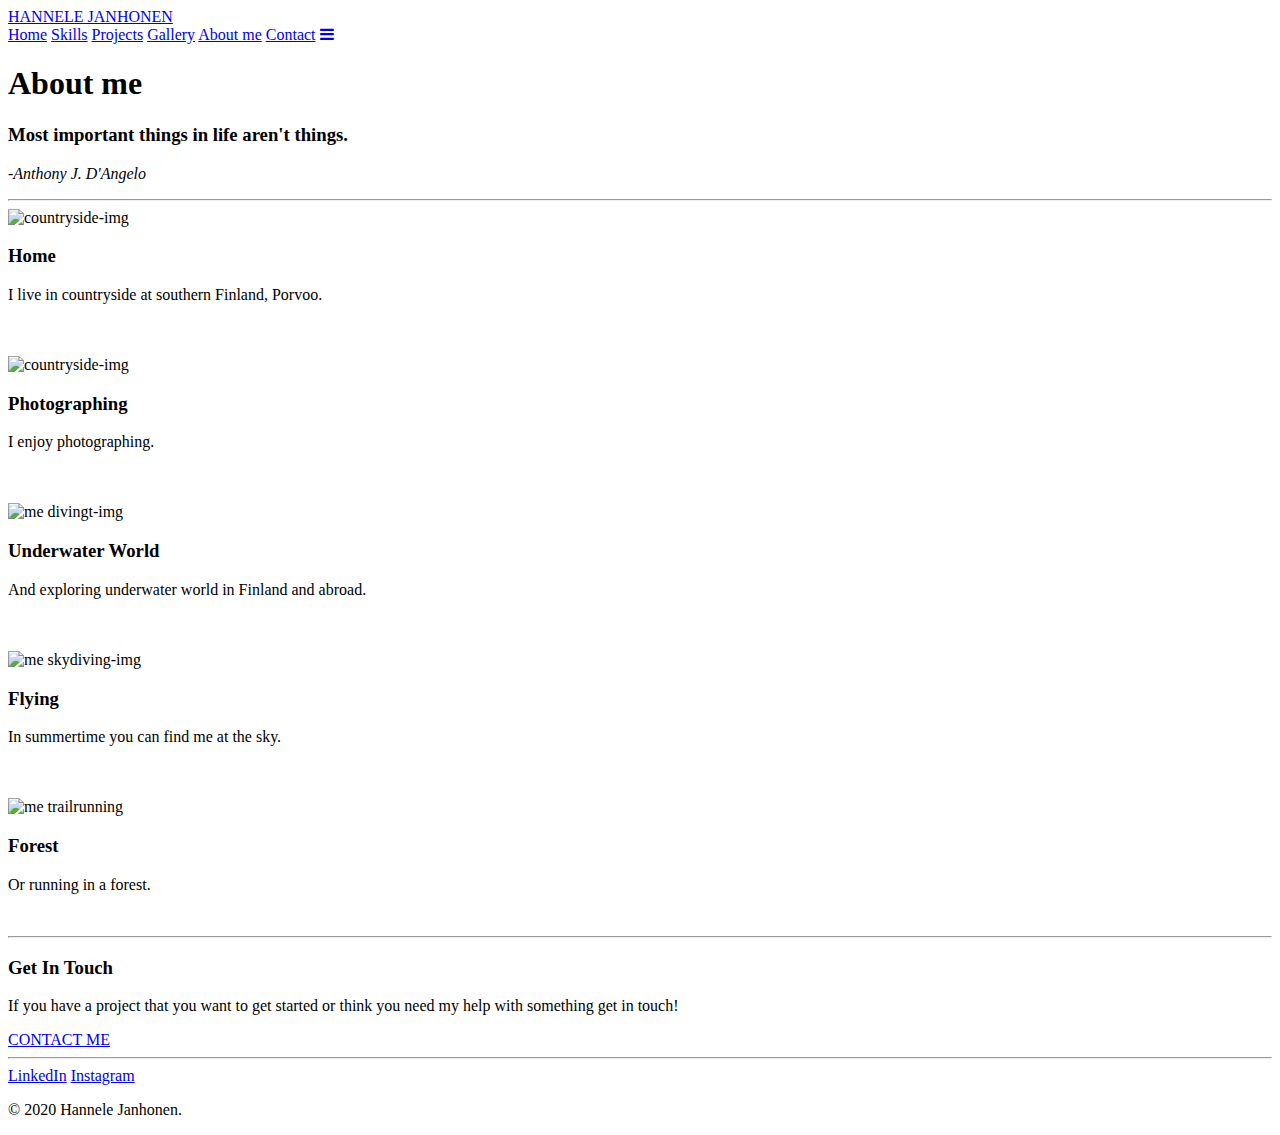
==== about me.html @ 68eda2f8 "Add cv website files" ====
<!DOCTYPE html>
<html lang="en" dir="ltr">

<head>
  <title>Hannele Janhonen - About Me</title>

  <!-- Meta information -->
  <meta charset="utf-8">
  <meta name="viewport" content="width=device-width, initial-scale=1.0">
  <meta name="keywords" content="hannele, janhonen, hannele janhonen, web desing, websites, photographing, developer, concepts">
  <meta name="description" content="The portfolio of Hannele Janhonen">

  <!-- Stylesheets -->
  <link rel="stylesheet" href="css/styles.css">
  <link rel="stylesheet" href="css/about-me.css">
  <!-- Load an icon library to show a hamburger menu (bars) on small screens -->
  <link rel="stylesheet" href="https://cdnjs.cloudflare.com/ajax/libs/font-awesome/4.7.0/css/font-awesome.min.css">

  <!-- favicon -->
  <link rel="icon" href="Images/favicon.ico">

  <!-- Fonts -->
  <link href="https://fonts.googleapis.com/css?family=Merriweather|Montserrat|Sacramento&display=swap" rel="stylesheet">
  <link href="https://fonts.googleapis.com/css?family=Cinzel|Handlee&display=swap" rel="stylesheet">

</head>

<body>
  <div class="header">
    <a href="#default" class="logo">HANNELE JANHONEN</a>
    <!-- Links to the pages -->
    <div class="header-right">
      <a href="index.html">Home</a>
      <a href="skills.html">Skills</a>
      <a href="projects.html">Projects</a>
      <a href="gallery.html">Gallery</a>
      <a href="about me.html" class="active">About me</a>
      <a href="contact.html">Contact</a>
      <a href="javascript:void(0);" class="icon" onclick="myFunction()">
        <i class="fa fa-bars"></i></a>
    </div>
  </div>

  <div class="top-container">
    <h1>About me</h1>
  </div>

  <div class="middle-container">
    <div class="intro">
      <h3>Most important things in life aren't things.</h3>
      <p><i>-Anthony J. D'Angelo</i></p>
    </div>
  </div>
  <hr>

  <main>
    <div class="about-me">
      <div class="about-me-row">
        <img class="about-me-pic1" src="Images/About me/Porvoo.JPG" alt="countryside-img" style="width:150px;height:150px;">
        <h3>Home</h3>
        <p>I live in countryside at southern Finland, Porvoo.</p>
      </div>
      <br>
      <br>
      <div class="about-me-row-right">
        <img class="about-me-pic2" src="Images/About me/testi.jpg" alt="countryside-img" style="width:150px;height:150px;">
        <h3>Photographing</h3>
        <p>I enjoy photographing.</p>
      </div>
      <br>
      <br>
      <div class="about-me-row">
        <img class="about-me-pic3" src="Images/About me/Diving.jpg" alt="me divingt-img" style="width:150px;height:150px;">
        <h3>Underwater World</h3>
        <p>And exploring underwater world in Finland and abroad.</p>
      </div>
      <br>
      <br>
      <div class="about-me-row-right">
        <img class="about-me-pic4" src="Images/About me/Flying.jpg" alt="me skydiving-img" style="width:150px;height:150px;">
        <h3>Flying</h3>
        <p>In summertime you can find me at the sky.</p>
      </div>
      <br>
      <br>
      <div class="about-me-row">
        <img class="about-me-pic5" src="Images/About me/Trailrunning.jpg" alt="me trailrunning" style="width:150px;height:150px;">
        <h3>Forest</h3>
        <p>Or running in a forest.</p>
      </div>
      <br>
    </div>
    <hr>
    <div class="contact-me">
      <h3>Get In Touch</h3>
      <p class="contact-message">If you have a project that you want to get started or think you need my help with something get in touch!
      </p>
      <a class="btn" href="mailto:hjanhonen@outlook.com">CONTACT ME</a>
    </div>
    <hr>
  </main>

  <div class="bottom-container">
    <a class="footer-link" href="https://linkedin.com/in/hannele-janhonen" target="_blank">LinkedIn</a>
    <a class="footer-link" href="https://instagram.com/hannelejanhonen/?hl=fi" target="_blank">Instagram</a>
    <p class="copyright">© 2020 Hannele Janhonen.</p>
  </div>


</body>

</html>
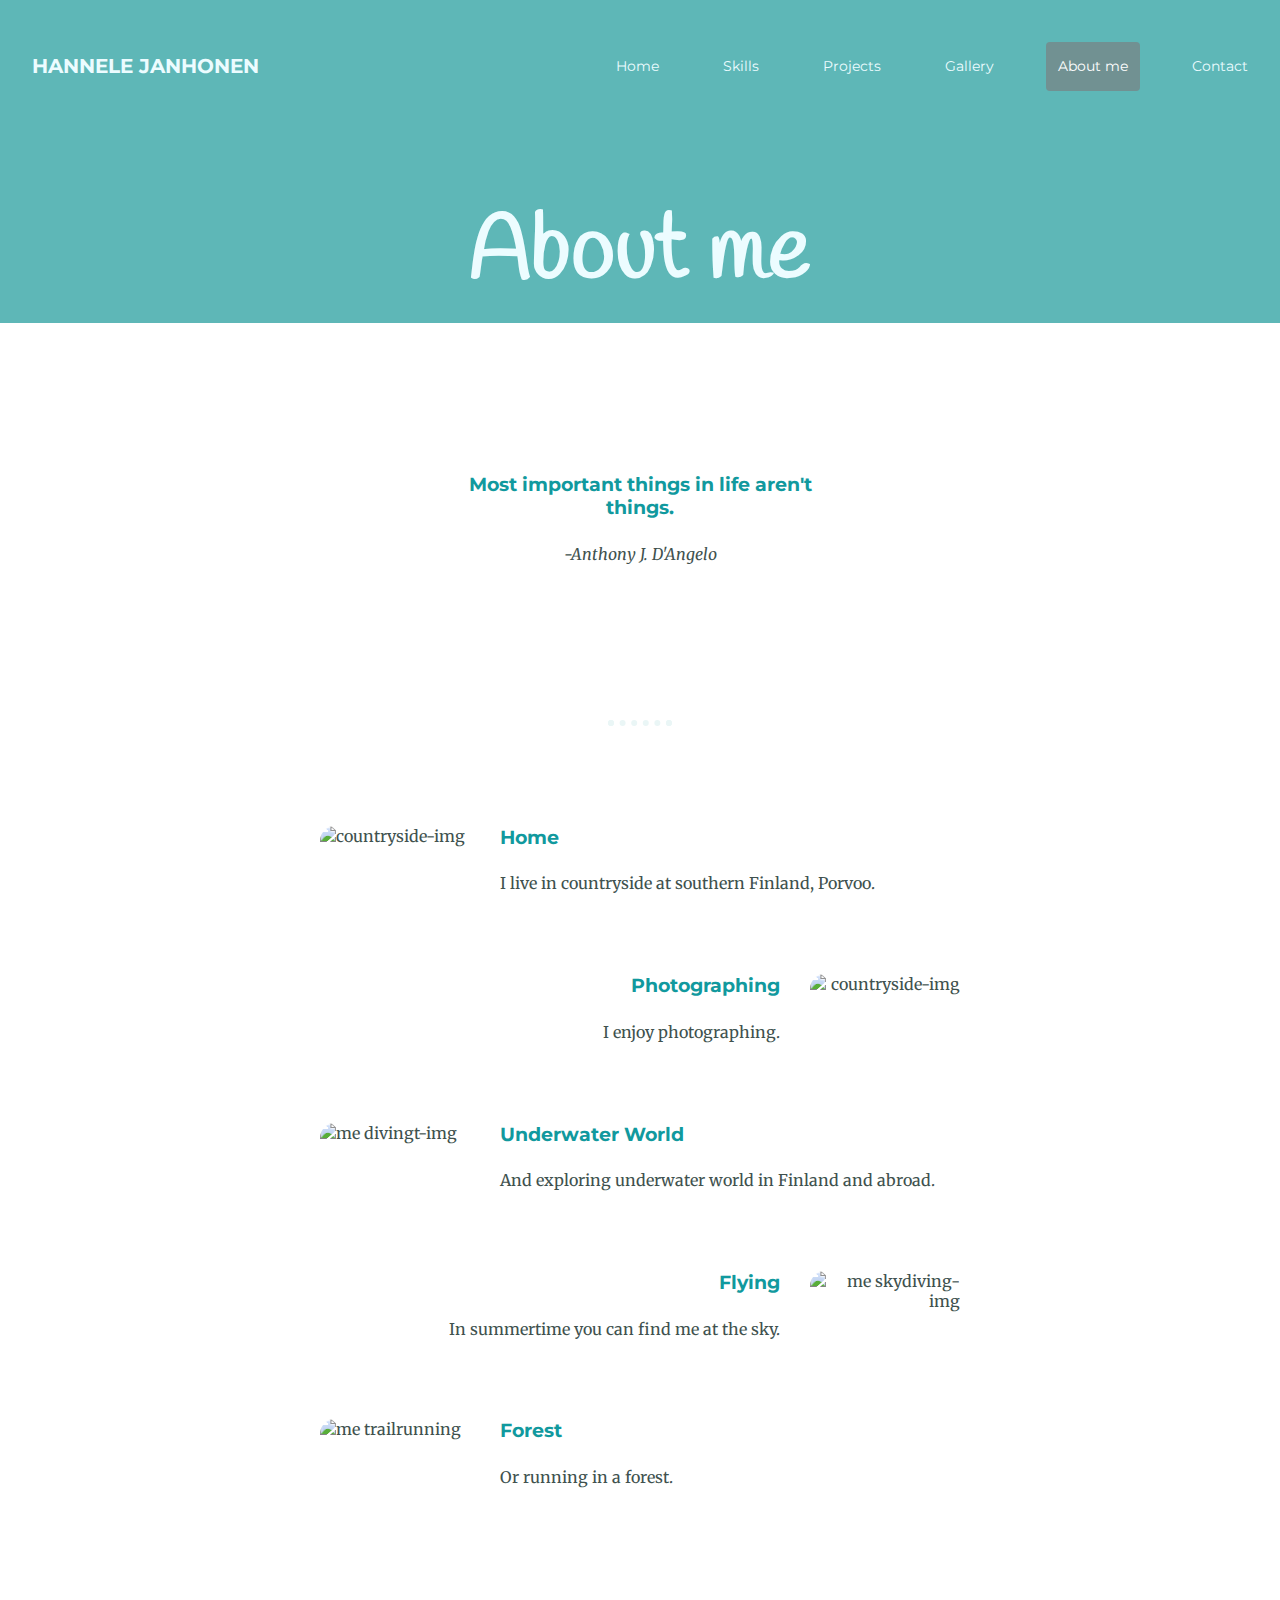
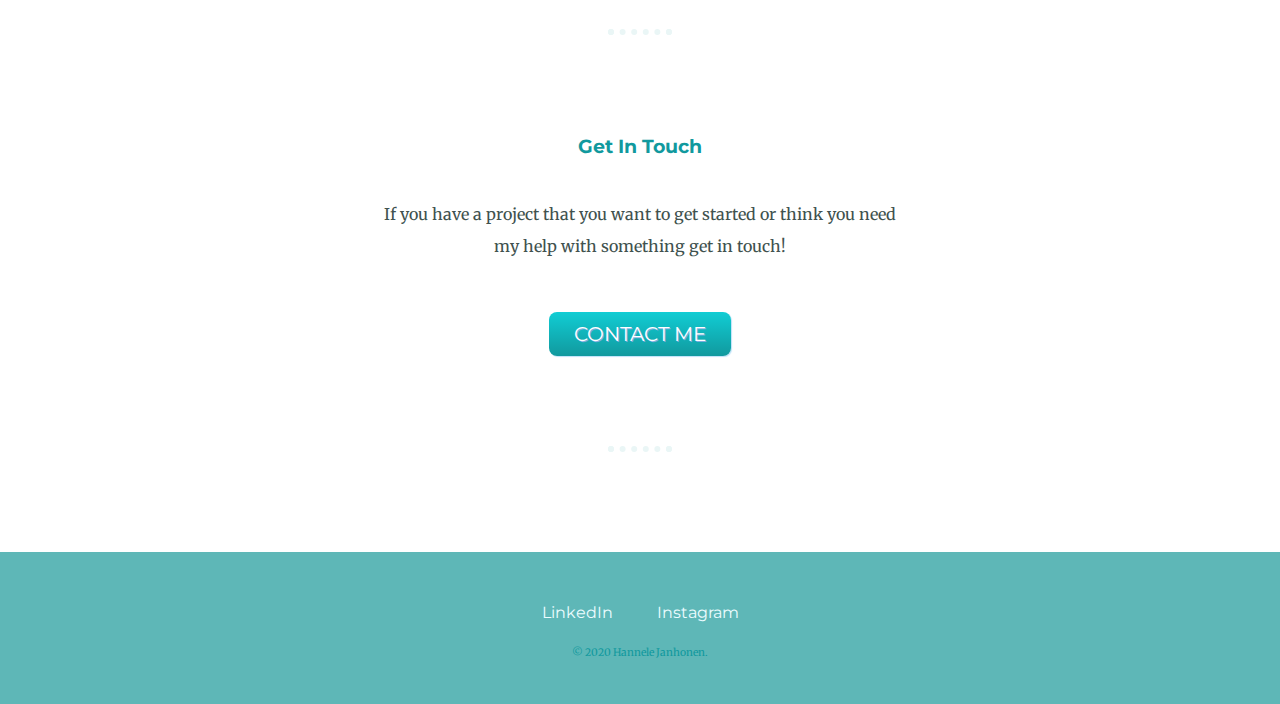
==== commit d627ab3d: "Update about me.html" ====
--- a/about me.html
+++ b/about me.html
@@ -13,9 +13,7 @@
   <!-- Stylesheets -->
   <link rel="stylesheet" href="css/styles.css">
   <link rel="stylesheet" href="css/about-me.css">
-  <!-- Load an icon library to show a hamburger menu (bars) on small screens -->
-  <link rel="stylesheet" href="https://cdnjs.cloudflare.com/ajax/libs/font-awesome/4.7.0/css/font-awesome.min.css">
-
+  
   <!-- favicon -->
   <link rel="icon" href="Images/favicon.ico">
 
@@ -36,9 +34,7 @@
       <a href="gallery.html">Gallery</a>
       <a href="about me.html" class="active">About me</a>
       <a href="contact.html">Contact</a>
-      <a href="javascript:void(0);" class="icon" onclick="myFunction()">
-        <i class="fa fa-bars"></i></a>
-    </div>
+     </div>
   </div>
 
   <div class="top-container">
--- a/css/styles.css
+++ b/css/styles.css
@@ -0,0 +1,343 @@
+body {
+  color: #40514E;
+  margin: 0;
+  text-align: center;
+  font-family: 'Merriweather', serif;
+}
+
+h1 {
+  margin: 50px auto auto auto;
+  font-family: 'Handlee', cursive;
+  font-size: 5.625rem;
+  color: #ecfcff;
+}
+
+h2 {
+  font-family: 'Montserrat', sans-serif;
+  font-size: 1.5rem;
+  color: #5f6caf;
+  font-weight: normal;
+  padding-bottom: 10px;
+}
+
+h3 {
+  font-family: 'Montserrat', sans-serif;
+  color: #11999E;
+}
+
+hr {
+  border: dotted #EAF6F6 6px;
+  border-bottom: none;
+  width: 4%;
+  margin: 100px auto;
+}
+
+p {
+  line-height: 2;
+}
+
+a {
+  color: #11999E;
+  font-family: 'Montserrat', sans-serif;
+  margin: 10px 20px;
+  text-decoration: none;
+}
+
+/* header styles */
+.header {
+  overflow: hidden;
+  background-color: #5eb7b7;
+  padding: 2em 0;
+  position: -webkit-sticky;
+  position: sticky;
+  top: 0;
+}
+
+.header a {
+  float: left;
+  color: #ecfcff;
+  text-align: center;
+  padding: 12px;
+  text-decoration: none;
+  font-size: 14px;
+  line-height: 25px;
+  border-radius: 4px;
+  position: sticky;
+}
+
+.header a.logo {
+  font-size: 20px;
+  font-weight: bold;
+}
+
+.header a:hover {
+  background-color: #ddd;
+  color: black;
+}
+
+.header a.active {
+  background-color: #719192;
+  color: white;
+}
+
+.header-right {
+  float: right;
+}
+
+.header.icon {
+  display: none;
+}
+
+/* When the screen is less than 600 pixels wide, hide all links,
+except for the first one ("Home").
+Show the link that contains should open and close the topnav (.icon) */
+@media screen and (max-width: 600px) {
+  .header a:not(:first-child) {display: none;}
+  .header a.icon {
+    float: right;
+    display: block;
+  }
+}
+
+.top-container {
+  background-color: #5eb7b7;
+  position: relative;
+  padding-top: 10px;
+  padding-bottom: 10px;
+}
+
+.top-container-home {
+  background-color: #5eb7b7;
+  position: relative;
+  padding-top: 10px;
+  }
+
+.mountain-pic {
+  opacity: 0.8;
+  padding-bottom: 0;
+  }
+
+.middle-container {
+  margin: 150px 0;
+}
+
+.intro {
+  width: 30%;
+  margin: auto;
+}
+
+.bottom-container {
+  background-color: #5eb7b7;
+  padding: 50px 0 20px;
+}
+
+.contact-message {
+  width: 40%;
+  margin: 40px auto 60px;
+}
+
+/* contact button */
+.btn {
+  font-family: 'Montserrat', sans-serif;
+  color: #FFFFFF !important;
+  font-size: 20px;
+  text-shadow: 1px 1px 0px #7CACDE;
+  box-shadow: 1px 1px 1px #BEE2F9;
+  padding: 10px 25px;
+  -moz-border-radius: 8px;
+  -webkit-border-radius: 8px;
+  border-radius: 8px;
+  background: #63B8EE;
+  background: linear-gradient(top, #11CDD4, #11999E);
+  background: -ms-linear-gradient(top, #11CDD4, #11999E);
+  background: -webkit-gradient(linear, left top, left bottom, from(#11CDD4), to(#11999E));
+  background: -moz-linear-gradient(top, #11CDD4, #11999E);
+}
+
+.btn:hover {
+  color: #14396A !important;
+  background: #468CCF;
+  background: linear-gradient(top, #30E3CB, #2BC4AD);
+  background: -ms-linear-gradient(top, #30E3CB, #2BC4AD);
+  background: -webkit-gradient(linear, left top, left bottom, from(#30E3CB), to(#2BC4AD));
+  background: -moz-linear-gradient(top, #30E3CB, #2BC4AD);
+}
+
+.footer-link {
+  color: #ecfcff;
+  font-weight: normal;
+  padding-top:50px;
+}
+
+a.footer-link:hover {
+  color: #14396A ;
+}
+
+.copyright {
+  color: #11999E;
+  font-size: 0.65rem;
+  padding: 10px 0;
+}
+
+/* Styles to projects */
+.project-pic {
+  width: 50%;
+  height: 50%;
+  border-radius: 10px;
+}
+
+.project-pic4 {
+  width: 30%;
+  height: 30%;
+  border-radius: 10px;
+}
+
+.project-pic5 {
+  width: 40%;
+  height: 40%;
+  border-radius: 10px;
+}
+
+.project-intro {
+  width: 40%;
+  margin: auto;
+}
+
+.project-1 {
+  background-color: #719192;
+  padding: 50px 0 20px;
+  color: white;
+}
+
+.project-2 {
+  background-color: #3c4245;
+  padding: 50px 0 20px;
+  color: white;
+}
+
+.project-3 {
+  background-color: #5f6769;
+  padding: 50px 0 20px;
+  color: white;
+}
+
+.project-4 {
+  background-color: #dfcdc3;
+  padding: 50px 0 20px;
+  color: white;
+}
+
+.project-5 {
+  background-color: #66BFBF;
+  padding: 50px 0 20px;
+  color: white;
+}
+
+fieldset {
+  width: 50%;
+  margin: auto;
+  margin-bottom: 20px;
+  border: 1px solid #333;
+  box-sizing: border-box;
+}
+
+
+/*styling contact page contact form*/
+
+.contactForm {
+  border-radius: 5px;
+  background-color: #f2f2f2;
+  padding: 20px;
+  width: 50%;
+  margin:auto;
+  margin-bottom: 40px;
+  text-align: left;
+}
+
+input[type=text], select {
+  width: 100%;
+  padding: 12px 20px;
+  margin: 8px 0;
+  display: inline-block;
+  border: 1px solid #ccc;
+  border-radius: 4px;
+  box-sizing: border-box;
+}
+
+input[type=email] {
+  width: 100%;
+  padding: 12px 20px;
+  margin: 8px 0;
+  display: inline-block;
+  border: 1px solid #ccc;
+  border-radius: 4px;
+  box-sizing: border-box;
+}
+
+input[type=number] {
+  width: 100%;
+  padding: 12px 20px;
+  margin: 8px 0;
+  display: inline-block;
+  border: 1px solid #ccc;
+  border-radius: 4px;
+  box-sizing: border-box;
+}
+
+input[type=url] {
+  width: 100%;
+  padding: 12px 20px;
+  margin: 8px 0;
+  display: inline-block;
+  border: 1px solid #ccc;
+  border-radius: 4px;
+  box-sizing: border-box;
+}
+
+textarea {
+  width: 100%;
+  height: 150px;
+  padding: 12px 20px;
+  box-sizing: border-box;
+  border: 1px solid #ccc;
+  border-radius: 4px;
+  background-color: #f8f8f8;
+  resize: none;
+}
+
+input[type=submit] {
+  width: 100%;
+  background-color: #5f6caf;
+  color: white;
+  padding: 14px 20px;
+  margin: 8px 0;
+  border: none;
+  border-radius: 4px;
+  cursor: pointer;
+}
+
+input[type=reset] {
+  width: 100%;
+  background-color: #5f6caf;
+  color: white;
+  padding: 14px 20px;
+  margin: 8px 0;
+  border: none;
+  border-radius: 4px;
+  cursor: pointer;
+}
+
+input[type=add] {
+  width: 100%;
+  background-color: #5f6caf;
+  color: white;
+  padding: 14px 20px;
+  margin: 8px 0;
+  border: none;
+  border-radius: 4px;
+  cursor: pointer;
+}
+
+input[type=submit]:hover {
+  background-color: #5f6caf;
+}
--- a/css/about-me.css
+++ b/css/about-me.css
@@ -0,0 +1,49 @@
+.about-me {
+  width: 50%;
+  margin: 0 auto 0 auto;
+  margin-top: 50px;
+  margin-bottom: 100px;
+}
+
+.about-me-row {
+  text-align: left;
+}
+
+.about-me-row-right {
+  text-align: right;
+}
+
+.about-me-pic1 {
+  width: 25%;
+  float: left;
+  margin-right: 30px;
+  border-radius: 10%;
+}
+
+.about-me-pic2 {
+  width: 25%;
+  float: right;
+  margin-left: 30px;
+  border-radius: 10%;
+}
+
+.about-me-pic3 {
+  width: 25%;
+  float: left;
+  margin-right: 30px;
+  border-radius: 10%;
+}
+
+.about-me-pic4 {
+  width: 25%;
+  float: right;
+  margin-left: 30px;
+  border-radius: 10%;
+}
+
+.about-me-pic5 {
+  width: 25%;
+  float: left;
+  margin-right: 30px;
+  border-radius: 10%;
+}
